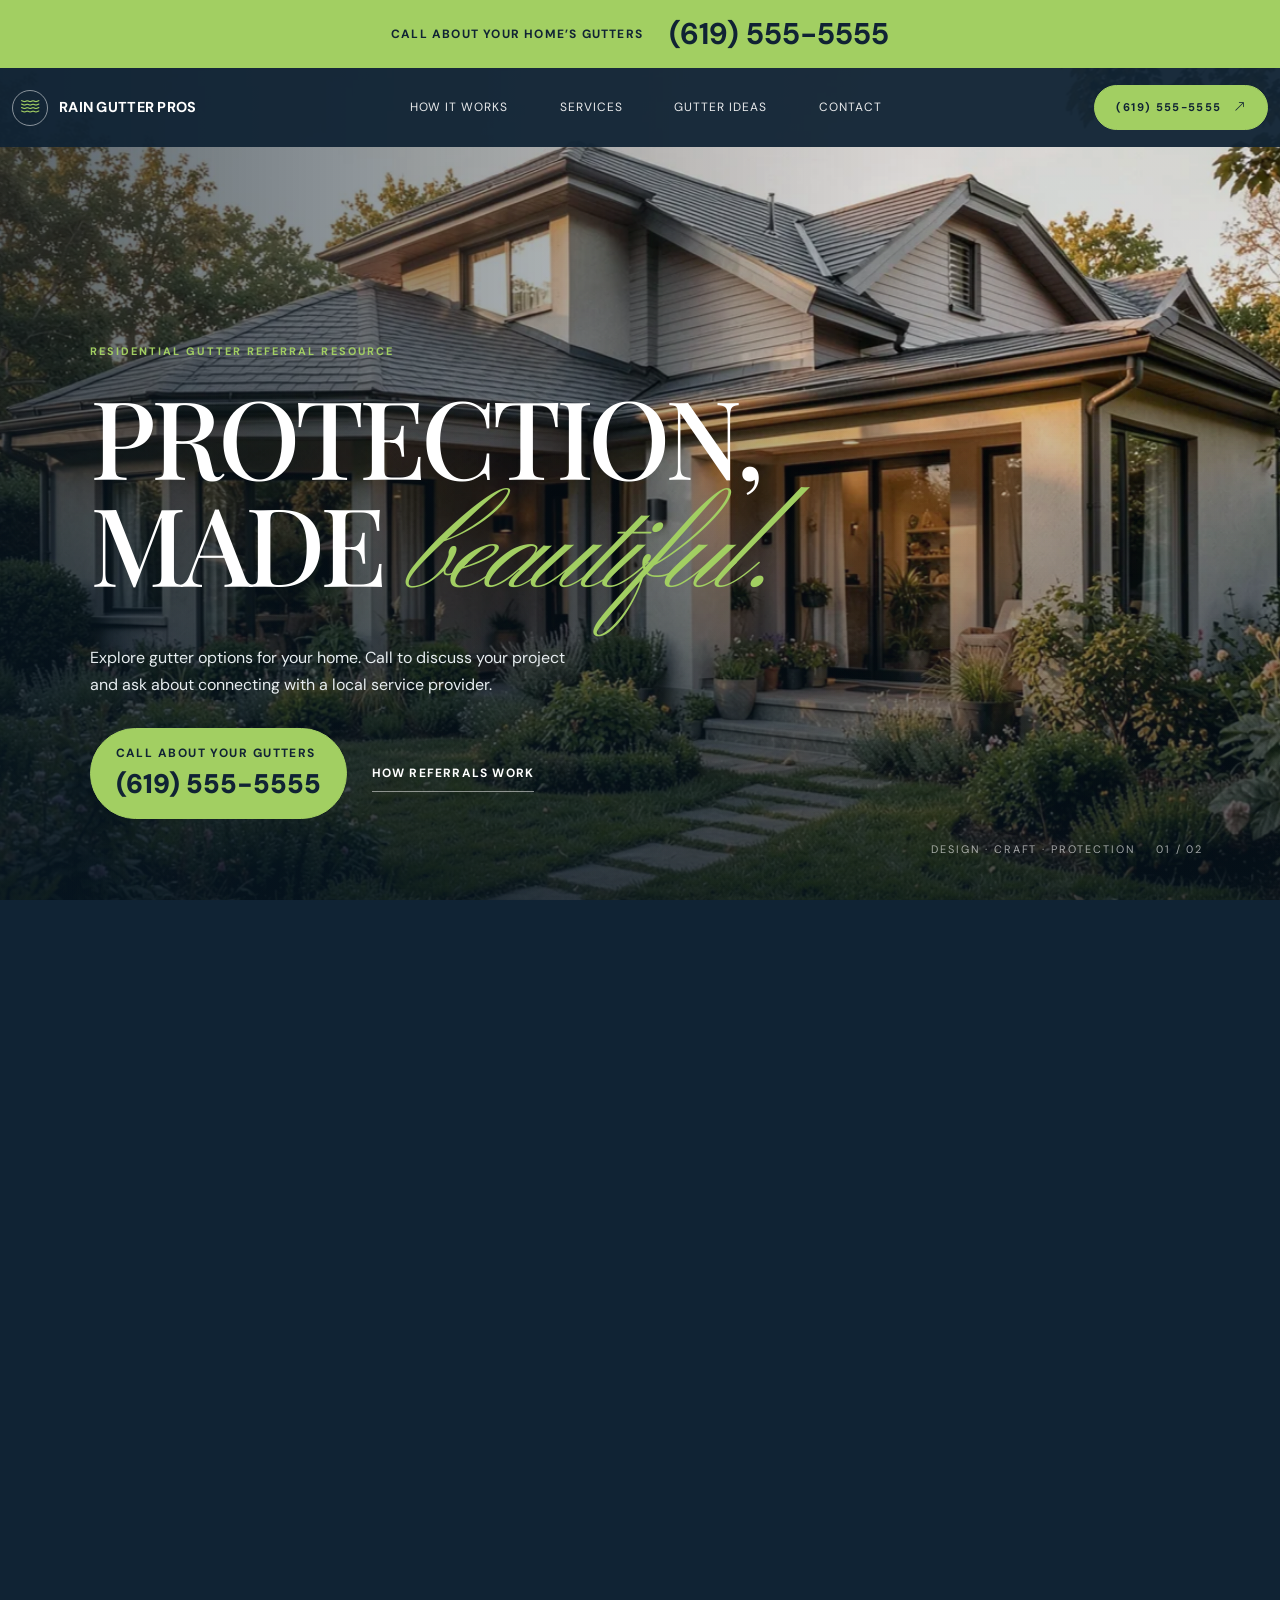
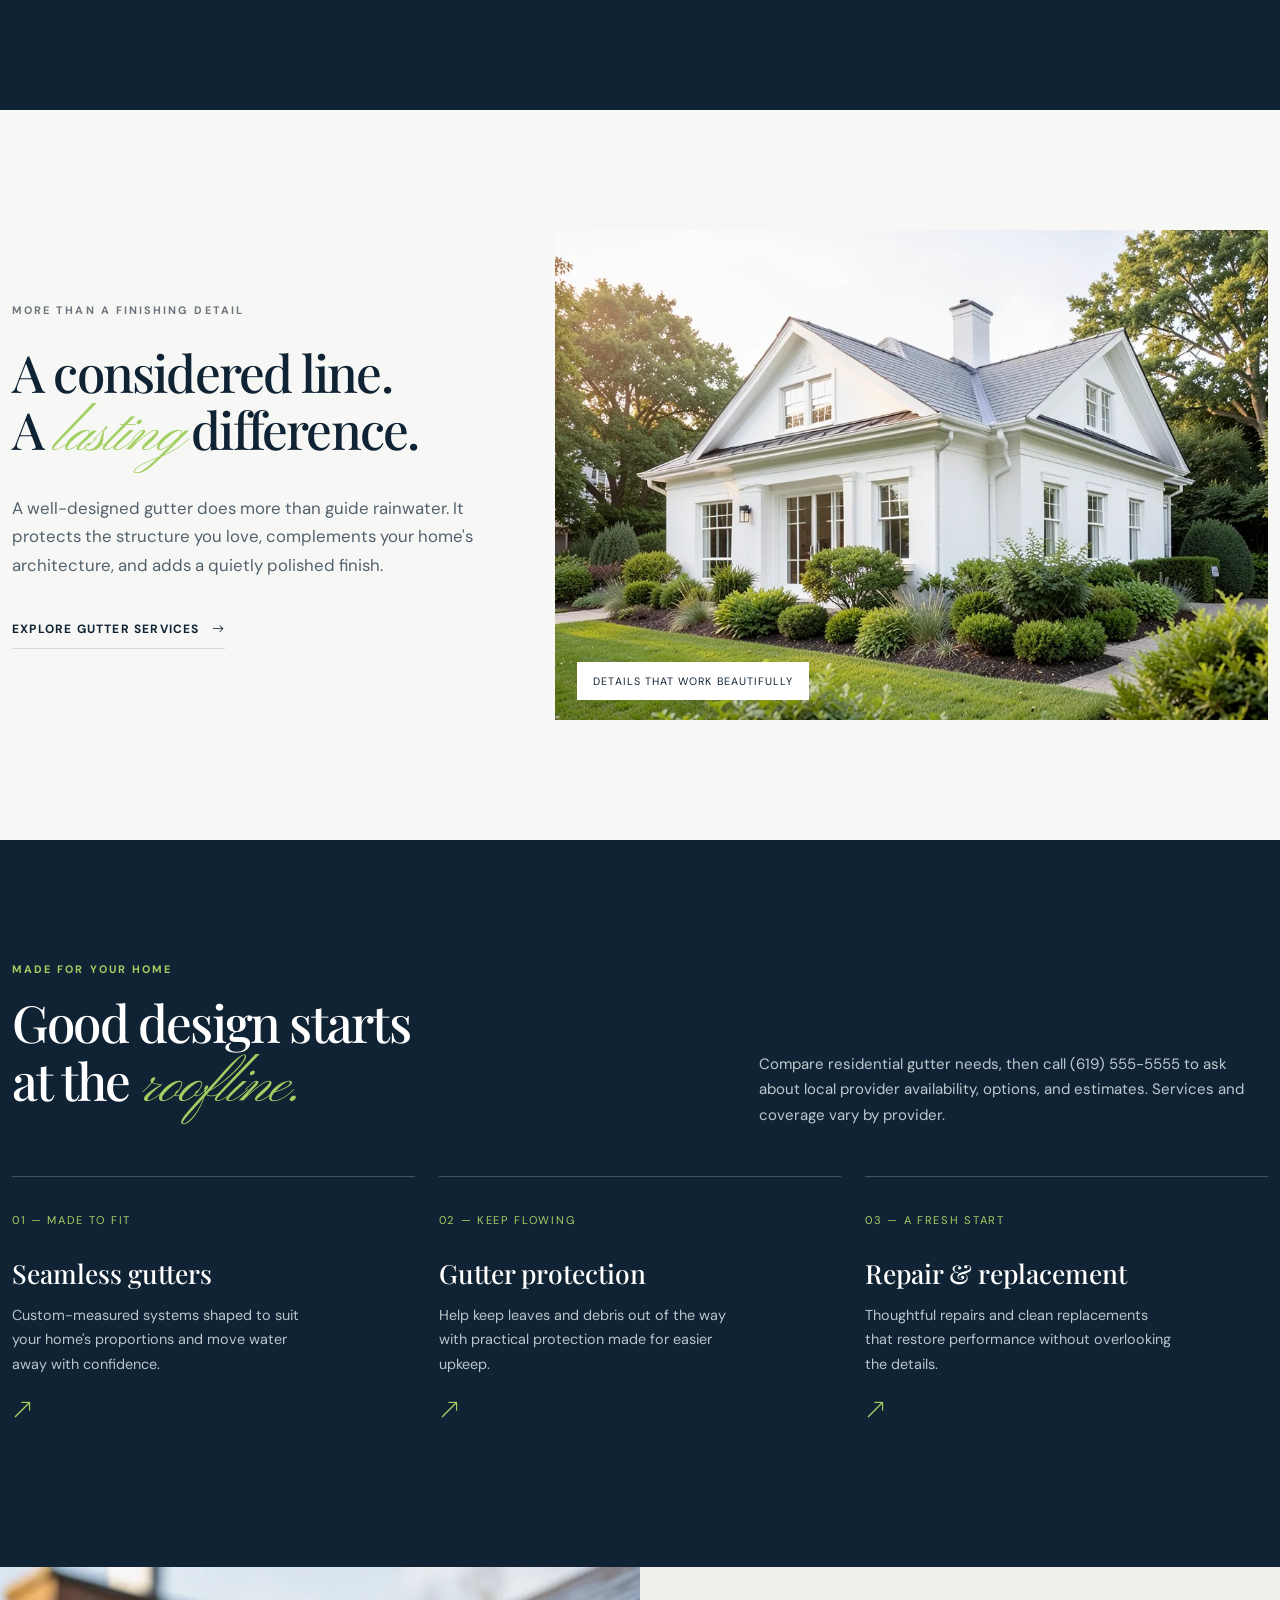
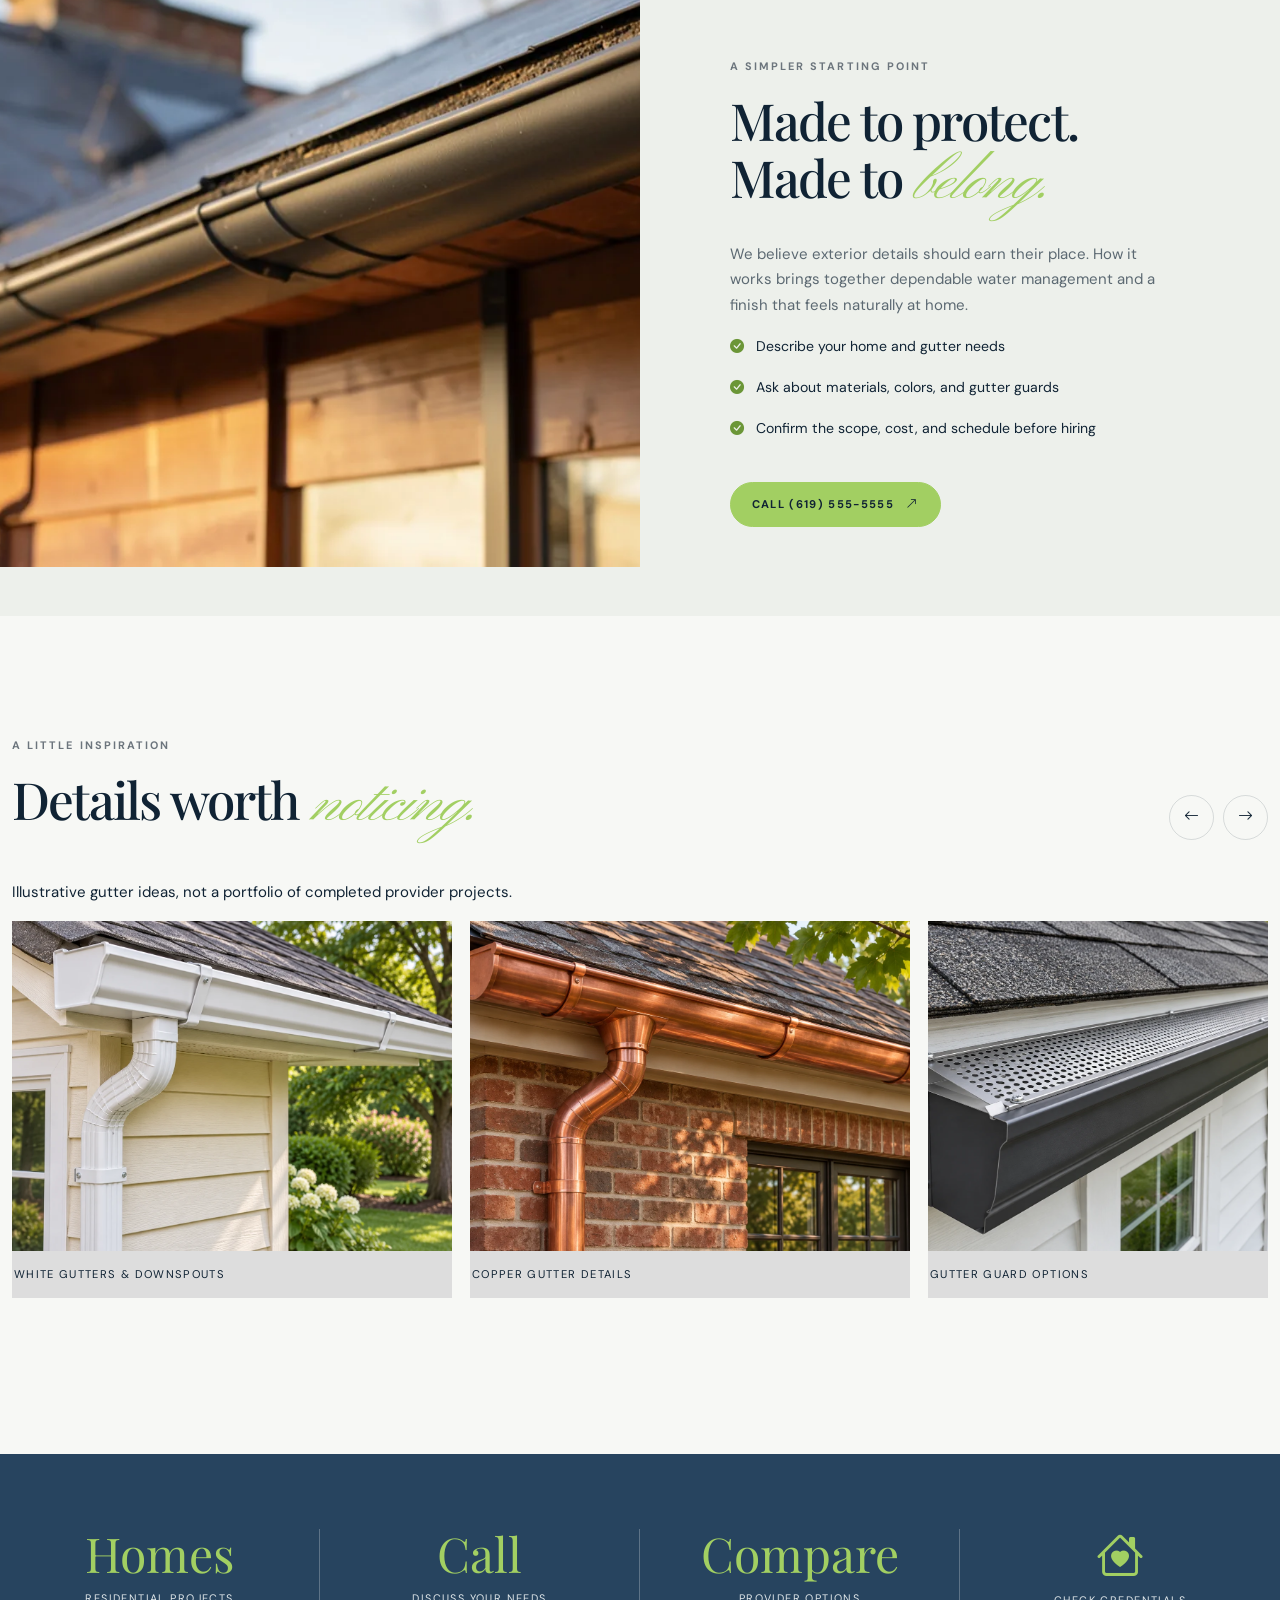
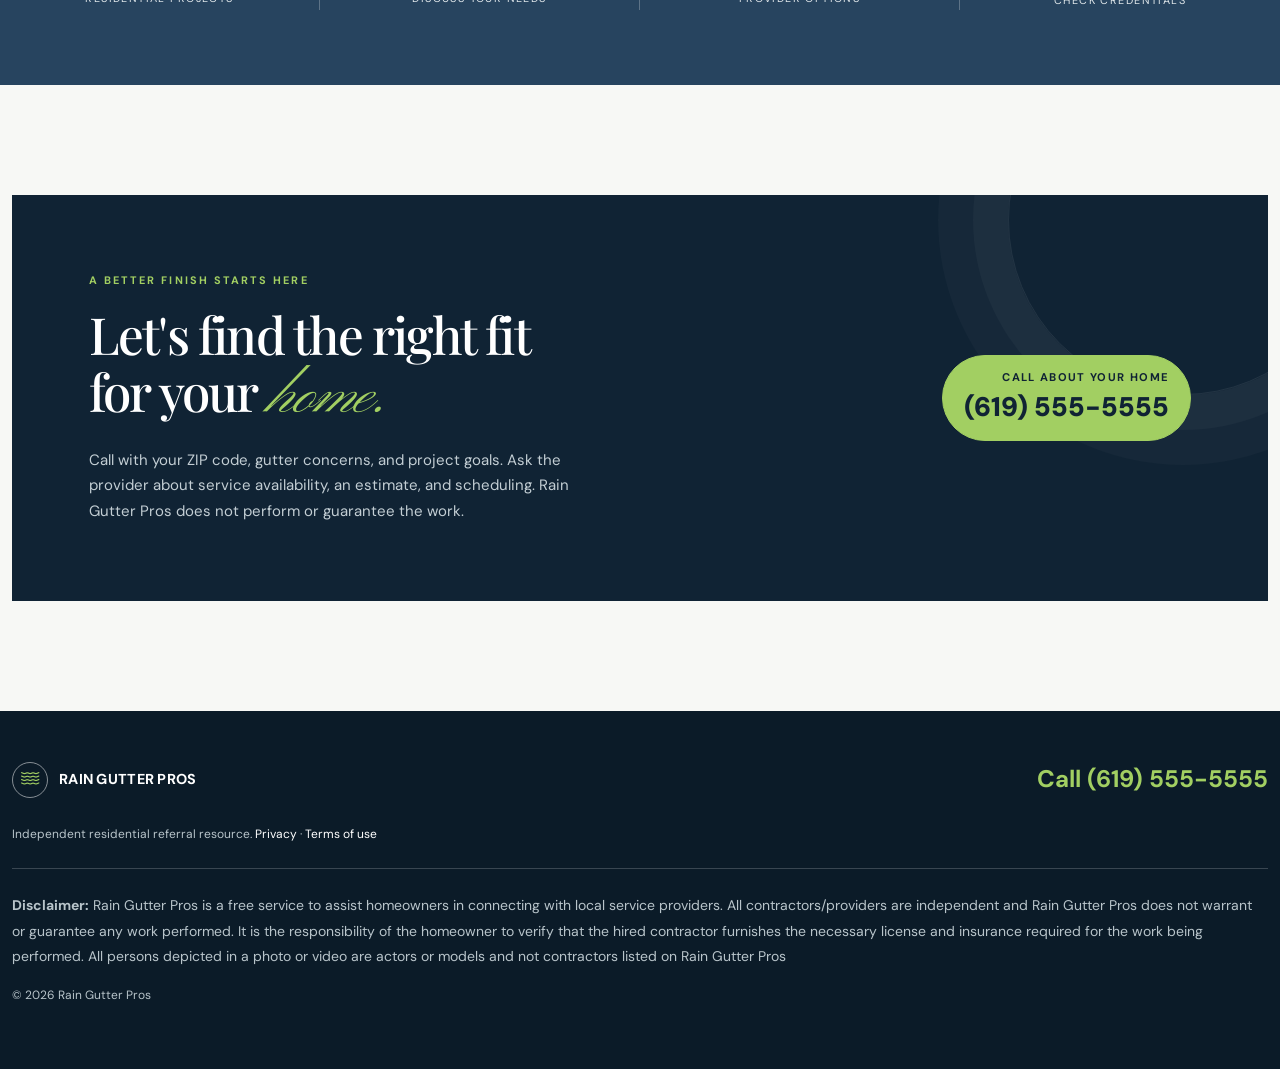
==== index.html @ 39ba64ca "Add files via upload" ====
<!doctype html>
<html lang="en">
<head>
  <meta charset="utf-8">
  <meta name="viewport" content="width=device-width, initial-scale=1">
  <meta name="theme-color" content="#102334">
  <meta name="description" content="Explore residential rain gutters, downspouts, and gutter guards. Rain Gutter Pros is an independent referral resource connecting homeowners with local service providers.">
  <title>Rain Gutter Pros — Protection, Made Beautiful</title>
  <link rel="preconnect" href="https://fonts.googleapis.com">
  <link rel="preconnect" href="https://fonts.gstatic.com" crossorigin>
  <link href="https://fonts.googleapis.com/css2?family=DM+Sans:wght@400;500;600;700&family=Playfair+Display:wght@500;600;700&family=Pinyon+Script&display=swap" rel="stylesheet">
  <link rel="stylesheet" href="https://cdn.jsdelivr.net/npm/bootstrap@5.3.3/dist/css/bootstrap.min.css">
  <link rel="stylesheet" href="https://cdn.jsdelivr.net/npm/bootstrap-icons@1.11.3/font/bootstrap-icons.min.css">
  
<link rel="stylesheet" href="css/style.css">
</head>
<body>
<a class="call-banner" href="tel:+16195555555"><span>CALL ABOUT YOUR HOME’S GUTTERS</span><strong>(619) 555-5555</strong></a>
  <nav class="navbar navbar-expand-lg" aria-label="Main navigation">
    <div class="container">
      <a class="brand" href="#" aria-label="Rain Gutter Pros home"><span class="brand-mark"><i class="bi bi-water"></i></span><span>RAIN GUTTER PROS</span></a>
      <a class="nav-cta d-lg-none ms-auto me-3" href="tel:+16195555555">Call now</a>
      <button class="navbar-toggler border-0 text-white p-1" type="button" data-bs-toggle="collapse" data-bs-target="#mainNav" aria-controls="mainNav" aria-expanded="false" aria-label="Toggle navigation"><i class="bi bi-list fs-2"></i></button>
      <div class="collapse navbar-collapse justify-content-center" id="mainNav">
        <ul class="navbar-nav align-items-lg-center">
          <li class="nav-item"><a class="nav-link" href="#approach">How it works</a></li>
          <li class="nav-item"><a class="nav-link" href="#services">Services</a></li>
          <li class="nav-item"><a class="nav-link" href="#work">Gutter ideas</a></li>
          <li class="nav-item"><a class="nav-link" href="#contact">Contact</a></li>
        </ul>
      </div>
      <a class="nav-cta d-none d-lg-inline-block" href="tel:+16195555555">(619) 555-5555 <i class="bi bi-arrow-up-right ms-2"></i></a>
    </div>
  </nav>

  <main>
    <section class="hero" aria-label="Rain Gutter Pros">
      <div class="hero-sticky">
        <img class="hero-img" id="heroOne" src="assets/img-1.webp" alt="Residential home with rain gutters along the roofline">
        <img class="hero-img second" id="heroTwo" src="assets/img-2.webp" alt="" aria-hidden="true">
        <div class="hero-shade"></div>
        <div class="hero-content">
          <div class="eyebrow">Residential gutter referral resource</div>
          <h1>PROTECTION,<br>MADE <em class="script">beautiful.</em></h1>
          <p class="hero-copy">Explore gutter options for your home. Call to discuss your project and ask about connecting with a local service provider.</p>
          <div class="hero-actions"><a class="btn-accent" href="tel:+16195555555">Call about your gutters<strong class="phone-line">(619) 555-5555</strong></a><a class="text-link" href="#approach">How referrals work</a></div>
        </div>
        <div class="hero-index">DESIGN · CRAFT · PROTECTION <span class="ms-3">01 / 02</span></div>
      </div>
    </section>

    <section class="intro section-pad" id="approach">
      <div class="container container-wide">
        <div class="row align-items-center g-5">
          <div class="col-lg-5 reveal">
            <div class="eyebrow text-secondary mb-4">More than a finishing detail</div>
            <h2 class="mb-4">A considered line.<br>A <em class="script">lasting</em> difference.</h2>
            <p class="intro-copy">A well-designed gutter does more than guide rainwater. It protects the structure you love, complements your home's architecture, and adds a quietly polished finish.</p>
            <a class="text-link mt-3 d-inline-block" style="color:var(--ink);border-color:var(--line)" href="#services">Explore gutter services <i class="bi bi-arrow-right ms-2"></i></a>
          </div>
          <div class="col-lg-7 reveal">
            <div class="intro-image">
              <img src="assets/img-3.webp" alt="White residential home with gutters at the eaves">
              <div class="image-caption">Details that work beautifully</div>
            </div>
          </div>
        </div>
      </div>
    </section>

    <section class="services section-pad" id="services">
      <div class="container container-wide">
        <div class="row mb-5 align-items-end">
          <div class="col-lg-7 reveal">
            <div class="eyebrow mb-3" style="color:var(--lime)">Made for your home</div>
            <h2>Good design starts<br>at the <em class="script">roofline.</em></h2>
          </div>
          <div class="col-lg-5 reveal"><p class="section-intro mb-0">Compare residential gutter needs, then call (619) 555-5555 to ask about local provider availability, options, and estimates. Services and coverage vary by provider.</p></div>
        </div>
        <div class="row g-4">
          <div class="col-md-4 reveal"><article class="service-card"><span class="service-number">01 — MADE TO FIT</span><h3>Seamless gutters</h3><p>Custom-measured systems shaped to suit your home's proportions and move water away with confidence.</p><i class="bi bi-arrow-up-right"></i></article></div>
          <div class="col-md-4 reveal"><article class="service-card"><span class="service-number">02 — KEEP FLOWING</span><h3>Gutter protection</h3><p>Help keep leaves and debris out of the way with practical protection made for easier upkeep.</p><i class="bi bi-arrow-up-right"></i></article></div>
          <div class="col-md-4 reveal"><article class="service-card"><span class="service-number">03 — A FRESH START</span><h3>Repair & replacement</h3><p>Thoughtful repairs and clean replacements that restore performance without overlooking the details.</p><i class="bi bi-arrow-up-right"></i></article></div>
        </div>
      </div>
    </section>

    <section class="feature">
      <div class="row g-0">
        <div class="col-lg-6 reveal"><div class="feature-photo"><img src="assets/img-5.webp" alt="Close-up of a residential half-round rain gutter"></div></div>
        <div class="col-lg-6 d-flex align-items-center reveal">
          <div class="feature-panel">
            <div class="eyebrow text-secondary mb-3">A simpler starting point</div>
            <h2 class="mb-4">Made to protect.<br>Made to <em class="script">belong.</em></h2>
            <p>We believe exterior details should earn their place. How it works brings together dependable water management and a finish that feels naturally at home.</p>
            <div class="checkline"><i class="bi bi-check-circle-fill"></i><span>Describe your home and gutter needs</span></div>
            <div class="checkline"><i class="bi bi-check-circle-fill"></i><span>Ask about materials, colors, and gutter guards</span></div>
            <div class="checkline"><i class="bi bi-check-circle-fill"></i><span>Confirm the scope, cost, and schedule before hiring</span></div>
            <a class="btn-accent d-inline-block mt-4" href="tel:+16195555555">Call (619) 555-5555 <i class="bi bi-arrow-up-right ms-2"></i></a>
          </div>
        </div>
      </div>
    </section>

    <section class="gallery section-pad" id="work">
      <div class="container container-wide">
        <div class="gallery-heading reveal">
          <div><div class="eyebrow text-secondary mb-3">A little inspiration</div><h2 class="mb-0">Details worth <em class="script">noticing.</em></h2></div>
          <div class="slider-controls" aria-label="Gallery controls"><button type="button" id="prev" aria-label="Scroll gallery left"><i class="bi bi-arrow-left"></i></button><button type="button" id="next" aria-label="Scroll gallery right"><i class="bi bi-arrow-right"></i></button></div>
        </div>
        <p>Illustrative gutter ideas, not a portfolio of completed provider projects.</p>
        <div class="gallery-track" id="galleryTrack" aria-label="Residential gutter inspiration">
          <figure class="gallery-card"><img src="assets/white-gutter.webp" alt="White aluminum rain gutter and downspout on a house" loading="lazy"><figcaption>White gutters & downspouts</figcaption></figure>
          <figure class="gallery-card"><img src="assets/copper-gutter.webp" alt="Copper half-round gutter and downspout on a brick home" loading="lazy"><figcaption>Copper gutter details</figcaption></figure>
          <figure class="gallery-card"><img src="assets/gutter-guard.webp" alt="Perforated gutter guard covering a residential rain gutter" loading="lazy"><figcaption>Gutter guard options</figcaption></figure>
          <figure class="gallery-card"><img src="assets/home-downspout.webp" alt="White home downspout draining toward a splash block" loading="lazy"><figcaption>Downspouts & drainage</figcaption></figure>
        </div>
      </div>
    </section>

    <section class="stats" aria-label="Getting started">
      <div class="container container-wide">
        <div class="row text-center">
          <div class="col-6 col-md-3 stat"><div class="stat-num">Homes</div><div class="stat-label">Residential projects</div></div>
          <div class="col-6 col-md-3 stat"><div class="stat-num">Call</div><div class="stat-label">Discuss your needs</div></div>
          <div class="col-6 col-md-3 stat"><div class="stat-num">Compare</div><div class="stat-label">Provider options</div></div>
          <div class="col-6 col-md-3 stat"><div class="stat-num"><i class="bi bi-house-heart"></i></div><div class="stat-label">Check credentials</div></div>
        </div>
      </div>
    </section>

    <section class="contact" id="contact">
      <div class="container container-wide">
        <div class="contact-box reveal">
          <div class="row align-items-center position-relative" style="z-index:1">
            <div class="col-lg-8">
              <div class="eyebrow mb-3" style="color:var(--lime)">A better finish starts here</div>
              <h2 class="mb-3">Let's find the right fit<br>for your <em class="script">home.</em></h2>
              <p class="mb-lg-0">Call with your ZIP code, gutter concerns, and project goals. Ask the provider about service availability, an estimate, and scheduling. Rain Gutter Pros does not perform or guarantee the work.</p>
            </div>
            <div class="col-lg-4 text-lg-end mt-4 mt-lg-0"><a class="btn-accent d-inline-block" href="tel:+16195555555">Call about your home<strong class="phone-line">(619) 555-5555</strong></a></div>
          </div>
        </div>
      </div>
    </section>
  </main>

<footer><div class="container container-wide"><div class="footer-top"><a class="brand" href="index.html"><span class="brand-mark"><i class="bi bi-water"></i></span><span>RAIN GUTTER PROS</span></a><a class="footer-phone" href="tel:+16195555555">Call (619) 555-5555</a></div><p>Independent residential referral resource. <a href="privacy.html">Privacy</a> · <a href="terms.html">Terms of use</a></p><p class="disclaimer"><strong>Disclaimer:</strong> Rain Gutter Pros is a free service to assist homeowners in connecting with local service providers. All contractors/providers are independent and Rain Gutter Pros does not warrant or guarantee any work performed. It is the responsibility of the homeowner to verify that the hired contractor furnishes the necessary license and insurance required for the work being performed. All persons depicted in a photo or video are actors or models and not contractors listed on Rain Gutter Pros</p><p>© <span id="year">2026</span> Rain Gutter Pros</p></div></footer>
<a class="mobile-call" href="tel:+16195555555">CALL NOW · (619) 555-5555</a>
  <script src="https://cdn.jsdelivr.net/npm/bootstrap@5.3.3/dist/js/bootstrap.bundle.min.js"></script>
  <script>
    (() => {
      const reduce = window.matchMedia('(prefers-reduced-motion: reduce)').matches;
      const nav = document.querySelector('.navbar');
      const one = document.getElementById('heroOne');
      const two = document.getElementById('heroTwo');
      let ticking = false;
      function onScroll(){
        if(ticking)return;
        ticking=true;
        requestAnimationFrame(()=>{
          nav.classList.toggle('scrolled',window.scrollY>24);
          if(!reduce){
            const section=document.querySelector('.hero');
            const rect=section.getBoundingClientRect();
            const progress=Math.max(0,Math.min(1,-rect.top/(section.offsetHeight-innerHeight)));
            one.style.transform=`scale(${1.04+progress*.13})`;
            two.style.transform=`scale(${1.12-progress*.06})`;
            two.style.opacity=Math.max(0,(progress-.28)/.48);
          }
          ticking=false;
        });
      }
      window.addEventListener('scroll',onScroll,{passive:true});onScroll();
      if(!reduce && 'IntersectionObserver' in window){
        document.documentElement.classList.add('js-motion');
        const observer=new IntersectionObserver(entries=>entries.forEach(entry=>{
          if(entry.isIntersecting){entry.target.classList.add('visible');observer.unobserve(entry.target)}
        }),{threshold:.12});
        document.querySelectorAll('.reveal').forEach(el=>observer.observe(el));
      } else document.querySelectorAll('.reveal').forEach(el=>el.classList.add('visible'));
      const track=document.getElementById('galleryTrack');
      document.getElementById('prev').addEventListener('click',()=>track.scrollBy({left:-460,behavior:reduce?'auto':'smooth'}));
      document.getElementById('next').addEventListener('click',()=>track.scrollBy({left:460,behavior:reduce?'auto':'smooth'}));
      document.getElementById('year').textContent=new Date().getFullYear();
      const counters=document.querySelectorAll('[data-count]');
      if('IntersectionObserver' in window && !reduce){
        const countObserver=new IntersectionObserver(entries=>entries.forEach(entry=>{
          if(entry.isIntersecting){
            const el=entry.target,goal=Number(el.dataset.count),start=performance.now();
            function step(now){const p=Math.min(1,(now-start)/1200);el.textContent=Math.round(goal*(1-Math.pow(1-p,3)))+(goal===100?'%':goal===1?'×':'+');if(p<1)requestAnimationFrame(step)}
            requestAnimationFrame(step);countObserver.unobserve(el);
          }
        }),{threshold:.5});
        counters.forEach(el=>countObserver.observe(el));
      }else counters.forEach(el=>el.textContent=el.dataset.count+(el.dataset.count==='100'?'%':'+'));
    })();
  </script>
</body>
</html>
---- css/style.css ----
:root{--ink:#102334;--blue:#27445f;--mid:#385b7a;--lime:#a2cf62;--paper:#f7f8f5;--muted:#687682;--line:rgba(16,35,52,.14)}
    *{box-sizing:border-box}
    html{scroll-behavior:smooth}
    body{margin:0;background:var(--paper);color:var(--ink);font-family:"DM Sans",sans-serif;font-size:15px;line-height:1.7}
    h1,h2,h3,.display{font-family:"Playfair Display",serif;font-weight:500}
    h2{font-size:clamp(2.2rem,4vw,4rem);line-height:1.12;letter-spacing:-.035em}
    .script{font-family:"Pinyon Script",cursive;font-weight:400;text-transform:none;color:var(--lime);font-size:1.18em}
    .eyebrow{font-size:.68rem;text-transform:uppercase;letter-spacing:.19em;font-weight:700}
    .navbar{position:fixed;z-index:1000;inset:0 0 auto;padding:17px 0;color:#fff;transition:background .35s,padding .3s,box-shadow .35s}
    .navbar.scrolled{background:rgba(16,35,52,.91);backdrop-filter:blur(14px);padding:11px 0;box-shadow:0 5px 24px #08172324}
    .navbar .container{max-width:1390px}
    .brand{display:flex;align-items:center;gap:11px;color:white;text-decoration:none;font-weight:700;font-size:.9rem;letter-spacing:.02em}
    .brand-mark{width:36px;height:36px;border:1px solid #ffffff80;border-radius:50%;display:grid;place-items:center;color:var(--lime);font-size:1.15rem}
    .navbar-nav{gap:clamp(16px,2.8vw,42px)}
    .nav-link{color:#fff!important;font-size:.75rem;letter-spacing:.08em;text-transform:uppercase;opacity:.9}
    .nav-link:hover{color:var(--lime)!important}
    .nav-cta,.btn-accent{background:var(--lime);border:1px solid var(--lime);color:var(--ink);border-radius:99px;padding:12px 21px;font-size:.7rem;text-transform:uppercase;letter-spacing:.12em;font-weight:700;text-decoration:none;transition:.25s}
    .nav-cta:hover,.btn-accent:hover{background:transparent;color:var(--lime)}
    .hero{height:190vh;position:relative;background:var(--ink)}
    .hero-sticky{height:100vh;position:sticky;top:0;overflow:hidden}
    .hero-img{position:absolute;inset:-3%;width:106%;height:106%;object-fit:cover;transform:scale(1.04);will-change:transform}
    .hero-img.second{opacity:0;transition:opacity .15s}
    .hero-shade{position:absolute;inset:0;background:linear-gradient(90deg,rgba(7,22,34,.66),rgba(7,22,34,.12) 72%),linear-gradient(0deg,rgba(7,22,34,.69),transparent 58%)}
    .hero-content{position:absolute;left:max(7vw,calc((100vw - 1320px)/2));right:7vw;bottom:12%;color:white;max-width:850px}
    .hero-content .eyebrow{color:var(--lime);margin-bottom:22px}
    .hero h1{font-size:clamp(3.6rem,8.5vw,8rem);line-height:.98;letter-spacing:-.045em;margin:0 0 24px}
    .hero-copy{max-width:480px;color:#e7edf0;font-size:1rem}
    .hero-actions{display:flex;align-items:center;gap:25px;margin-top:30px}
    .text-link{color:white;text-decoration:none;font-size:.75rem;letter-spacing:.1em;text-transform:uppercase;font-weight:700;border-bottom:1px solid #ffffff7d;padding:8px 0}
    .hero-index{position:absolute;bottom:42px;right:6vw;color:#ffffff9c;font-size:.68rem;letter-spacing:.17em}
    .section-pad{padding:120px 0}
    .container-wide{max-width:1290px}
    .intro{background:var(--paper)}
    .intro-copy{font-size:1.05rem;color:#52616d;max-width:495px}
    .intro-image{position:relative;min-height:480px;overflow:hidden}
    .intro-image img{width:100%;height:100%;min-height:480px;object-fit:cover;transition:transform 1s}
    .intro-image:hover img,.gallery-card:hover img{transform:scale(1.045)}
    .image-caption{position:absolute;bottom:20px;left:22px;background:white;padding:10px 16px;font-size:.67rem;letter-spacing:.1em;text-transform:uppercase}
    .services{background:#102334;color:white}
    .services .section-intro{max-width:650px;color:#bdc8cf}
    .service-card{height:100%;padding:30px 24px 20px 0;border-top:1px solid #ffffff38;transition:transform .3s}
    .service-card:hover{transform:translateY(-6px)}
    .service-number{color:var(--lime);font-size:.7rem;letter-spacing:.15em}
    .service-card h3{font-size:1.65rem;margin:25px 0 13px}
    .service-card p{color:#bac5cc;font-size:.9rem;max-width:310px}
    .service-card .bi{color:var(--lime);font-size:1.3rem}
    .feature{background:#edf0eb}
    .feature-photo{height:600px;overflow:hidden}
    .feature-photo img{height:100%;width:100%;object-fit:cover;transition:transform 1s}
    .feature-photo:hover img{transform:scale(1.04)}
    .feature-panel{padding:clamp(38px,7vw,100px)}
    .feature-panel p{color:#5c6972;max-width:450px}
    .checkline{display:flex;gap:12px;align-items:flex-start;margin:17px 0;font-size:.88rem}
    .checkline i{color:#6b9637}
    .gallery{overflow:hidden}
    .gallery-heading{display:flex;justify-content:space-between;align-items:end;gap:20px;margin-bottom:40px}
    .slider-controls{display:flex;gap:9px}
    .slider-controls button{width:45px;height:45px;border:1px solid var(--line);border-radius:50%;background:transparent;color:var(--ink);transition:.2s}
    .slider-controls button:hover{background:var(--ink);color:white}
    .gallery-track{display:flex;gap:18px;overflow-x:auto;scroll-snap-type:x mandatory;padding-bottom:20px;scrollbar-width:thin;scrollbar-color:#a2cf62 #e5e8e3}
    .gallery-card{flex:0 0 min(70vw,440px);scroll-snap-align:start;position:relative;overflow:hidden;background:#ddd}
    .gallery-card img{width:100%;height:330px;display:block;object-fit:cover;transition:transform .8s}
    .gallery-card figcaption{padding:14px 2px;font-size:.7rem;letter-spacing:.12em;text-transform:uppercase}
    .stats{background:var(--blue);color:white;padding:75px 0}
    .stat{border-right:1px solid #ffffff40}
    .stat:last-child{border:0}
    .stat-num{font-family:"Playfair Display",serif;font-size:clamp(2.5rem,5vw,4rem);line-height:1;color:var(--lime)}
    .stat-label{font-size:.68rem;letter-spacing:.13em;text-transform:uppercase;margin-top:12px;color:#e0e7ea}
    .contact{background:var(--paper);padding:110px 0}
    .contact-box{background:var(--ink);color:white;padding:clamp(35px,6vw,78px);position:relative;overflow:hidden}
    .contact-box:after{content:"";position:absolute;width:350px;height:350px;border:1px solid #ffffff14;border-radius:50%;right:-90px;top:-150px;box-shadow:0 0 0 35px #ffffff08,0 0 0 70px #ffffff06}
    .contact-box p{color:#c3ced4;max-width:500px}
    footer{background:#0b1b28;color:#b8c4ca;padding:30px 0;font-size:.75rem}
    footer a{color:white;text-decoration:none}
    .reveal{opacity:0;transform:translateY(24px);transition:opacity .8s ease,transform .8s ease}
    .reveal.visible{opacity:1;transform:none}
    @media(max-width:767px){
      .navbar{padding:12px 0}.navbar .nav-cta{padding:10px 14px;font-size:.62rem}.brand{font-size:.78rem}.brand-mark{width:32px;height:32px}
      .navbar-collapse{background:rgba(16,35,52,.97);padding:14px 20px;margin-top:12px}
      .hero{height:155vh}.hero-content{left:7vw;right:7vw;bottom:13%}.hero h1{font-size:clamp(3.3rem,15vw,5.7rem)}.hero-copy{font-size:.9rem}
      .section-pad{padding:78px 0}.intro-image,.intro-image img{min-height:340px}.feature-photo{height:380px}.feature-panel{padding:52px 28px}
      .gallery-heading{align-items:start;flex-direction:column}.gallery-card{flex-basis:82vw}.gallery-card img{height:270px}
      .stat{border-right:0;border-bottom:1px solid #ffffff40;padding:22px 0}.stat:last-child{border:0}
    }
    @media(prefers-reduced-motion:reduce){html{scroll-behavior:auto}*,*:before,*:after{scroll-behavior:auto!important;transition:none!important;animation:none!important}.hero-img{transform:none!important}.reveal{opacity:1;transform:none}}
/* Referral and call presentation */
.call-banner{position:fixed;inset:0 0 auto;z-index:1100;min-height:68px;background:#a2cf62;color:#102334;display:flex;align-items:center;justify-content:center;gap:26px;padding:8px 16px;text-decoration:none}.call-banner span{font-size:12px;letter-spacing:.1em;font-weight:700}.call-banner strong{font-size:30px;line-height:1.25;white-space:nowrap}.navbar{top:68px;background:rgba(16,35,52,.95)}.hero-content{bottom:9%}.phone-line{display:block;font-size:27px;letter-spacing:0;line-height:1.5;white-space:nowrap}.hero-actions{flex-wrap:wrap}.hero-actions .btn-accent{font-size:12px;padding:14px 25px}.stat-num{font-size:clamp(1.8rem,4vw,3rem)}.footer-top{display:flex;justify-content:space-between;align-items:center;gap:22px;flex-wrap:wrap;margin-bottom:24px}.footer-phone{font-size:24px;font-weight:700;color:var(--lime)}footer .disclaimer{font-size:14px;line-height:1.8;border-top:1px solid #ffffff30;padding-top:24px;margin-top:24px}footer{padding:48px 0}footer p{margin-top:15px}.mobile-call{display:none}section[id]{scroll-margin-top:160px}.policy-main{padding:210px 24px 90px;max-width:950px;margin:auto;min-height:60vh}.policy-main h1{font-size:clamp(2.5rem,6vw,4rem)}.policy-main h2{font-size:1.6rem;margin-top:32px}.policy-main a{color:#27445f}.reveal{opacity:1;transform:none}
@media(max-width:767px){.call-banner{flex-direction:column;gap:0;min-height:76px}.call-banner span{font-size:10px}.call-banner strong{font-size:28px}.navbar{top:76px}.navbar .brand{font-size:11px;gap:7px}.navbar .nav-cta{margin-right:10px!important;padding:8px 10px}.hero-content{bottom:10%}.hero h1{font-size:clamp(2.7rem,12vw,4.8rem)}.hero-copy{max-width:95%}.hero-index{display:none}.hero-actions{gap:12px}.phone-line{font-size:24px}.mobile-call{display:block;position:fixed;inset:auto 0 0;background:#a2cf62;color:#102334;text-align:center;padding:13px 6px calc(13px + env(safe-area-inset-bottom));font-size:20px;font-weight:700;text-decoration:none;z-index:1100}body{padding-bottom:65px}.policy-main{padding-top:200px}}
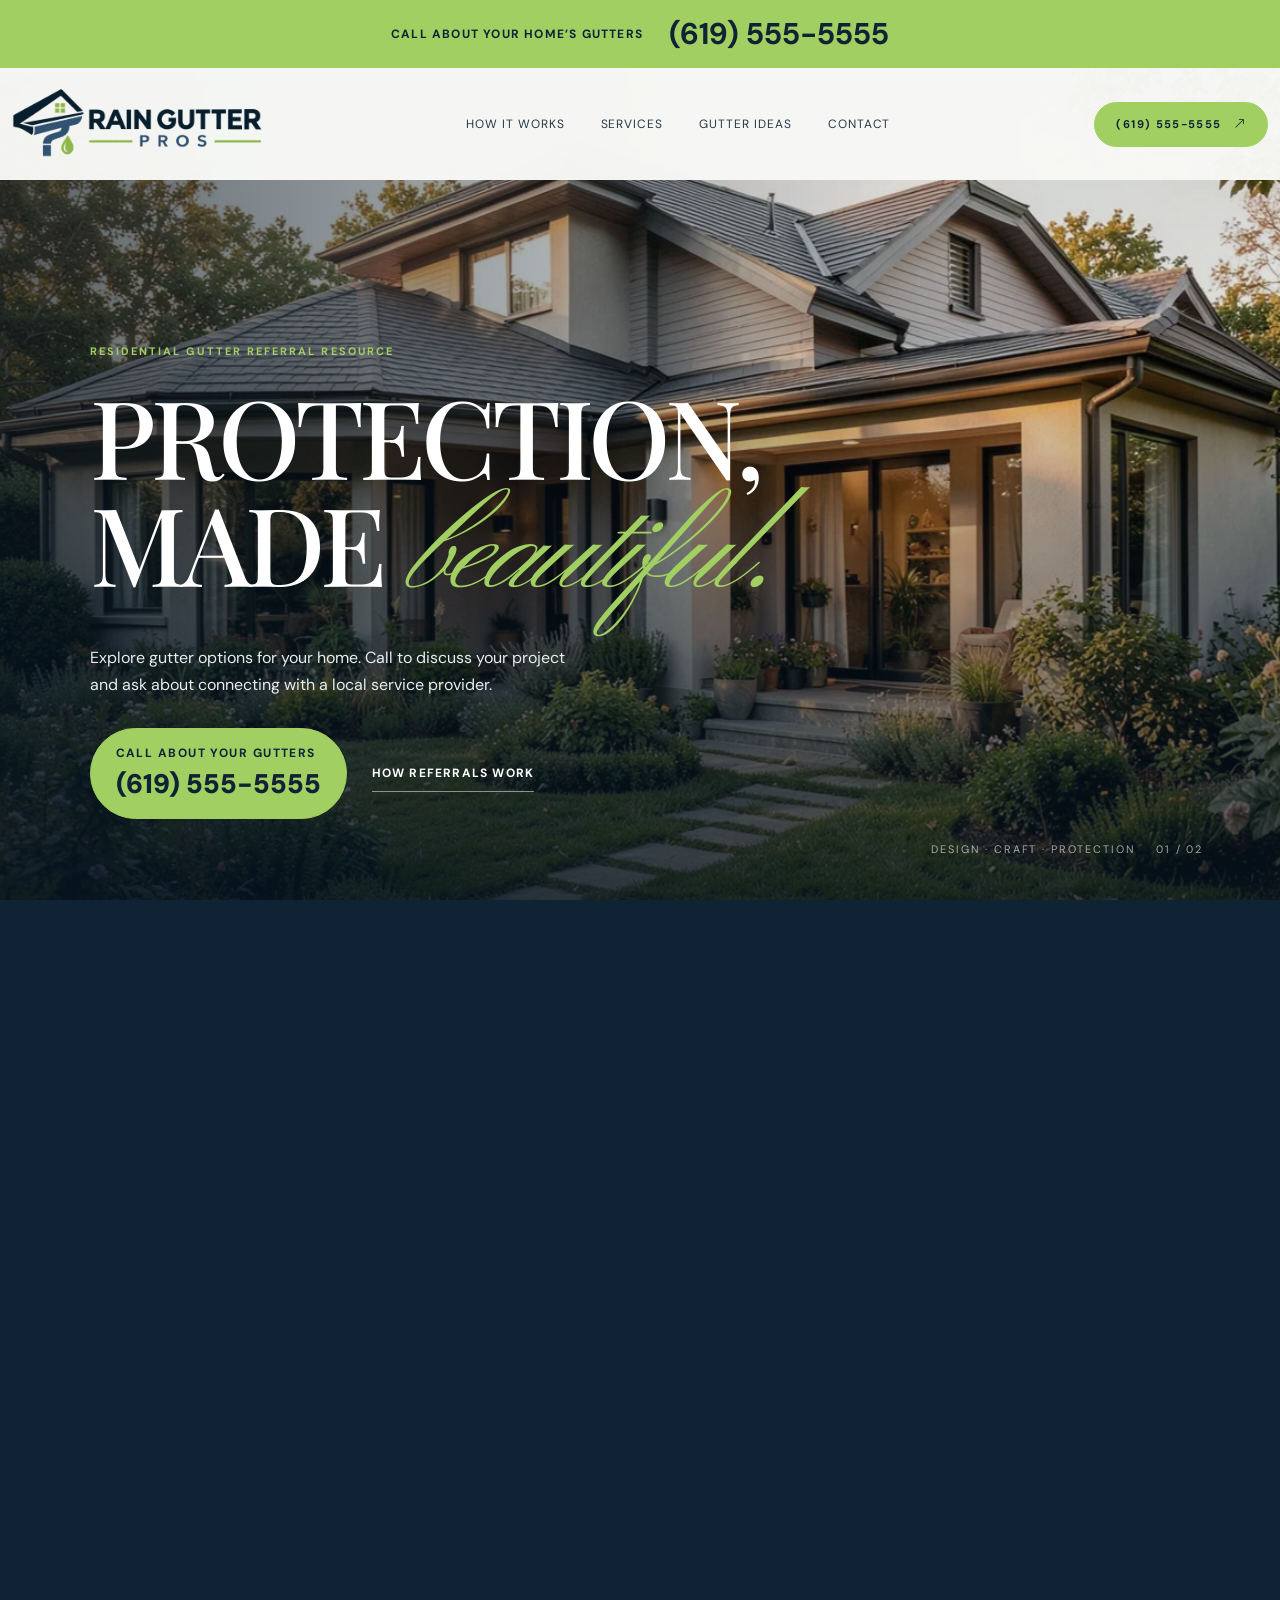
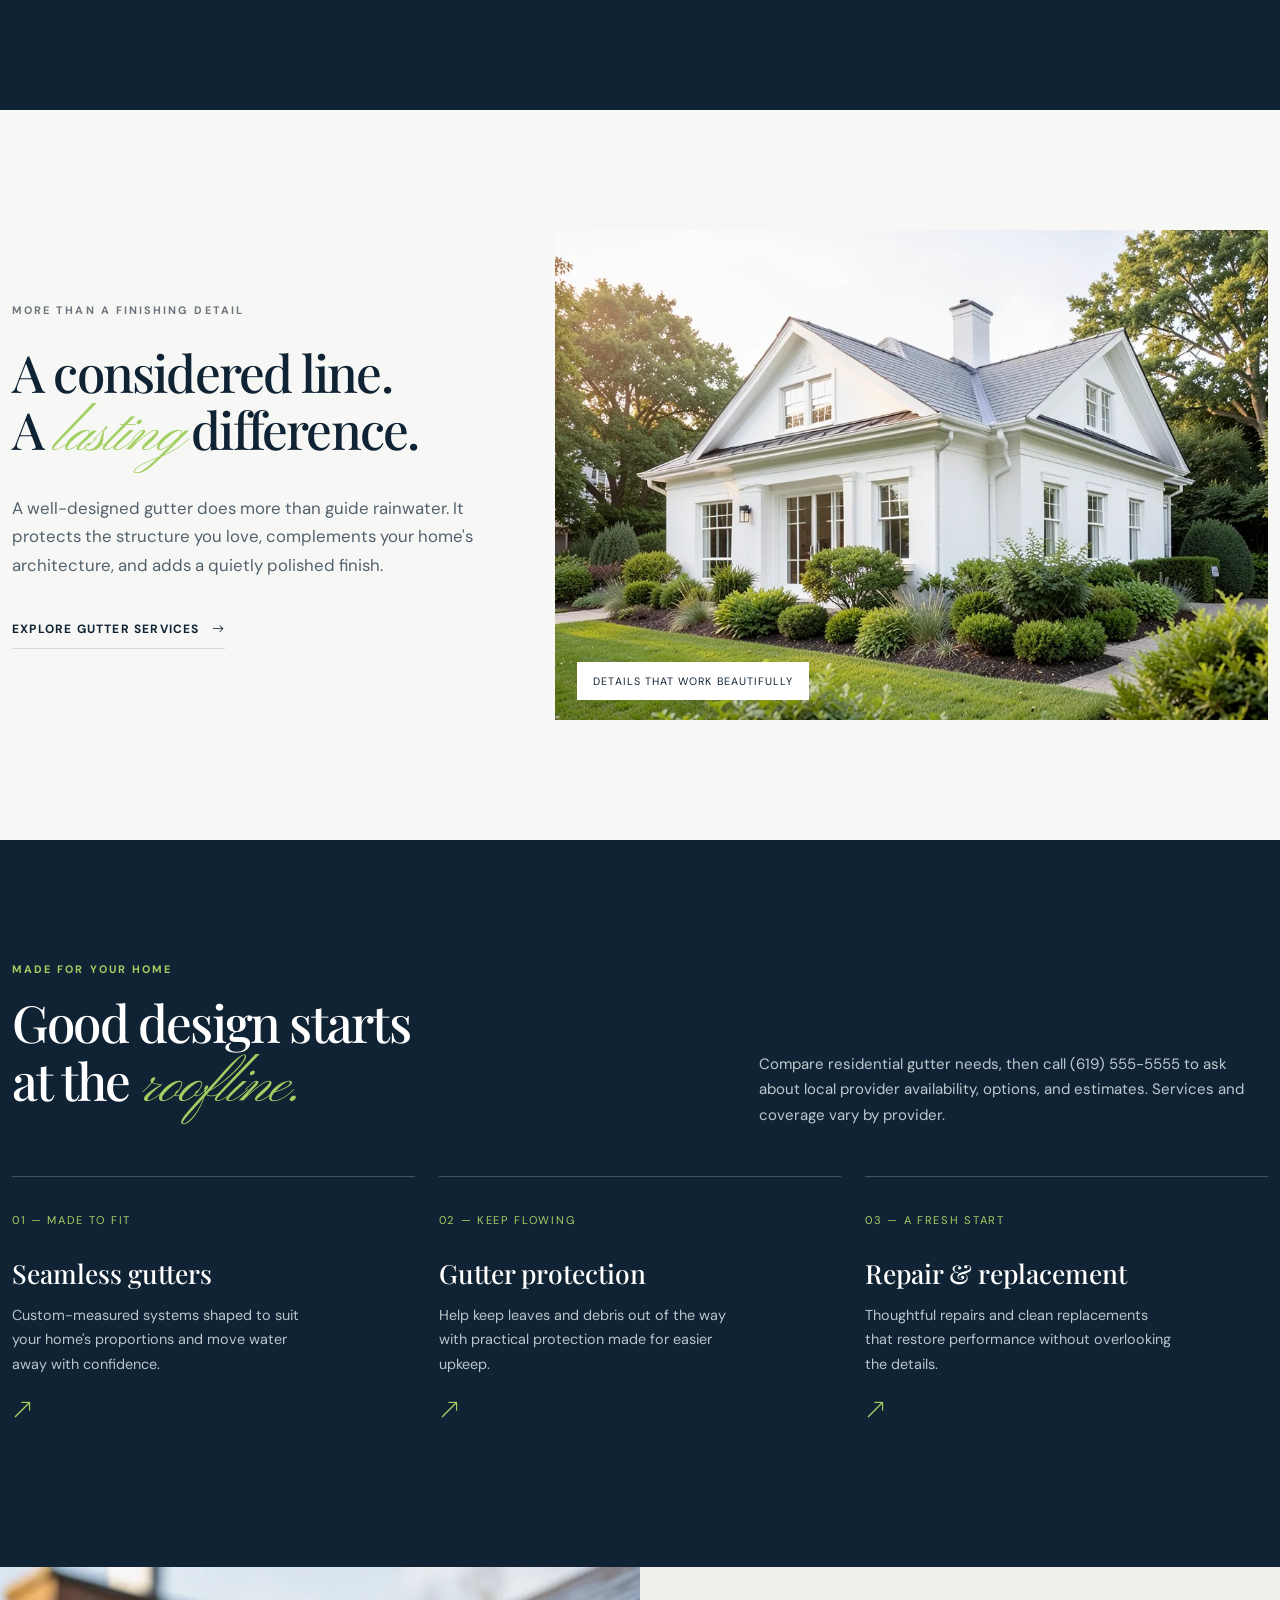
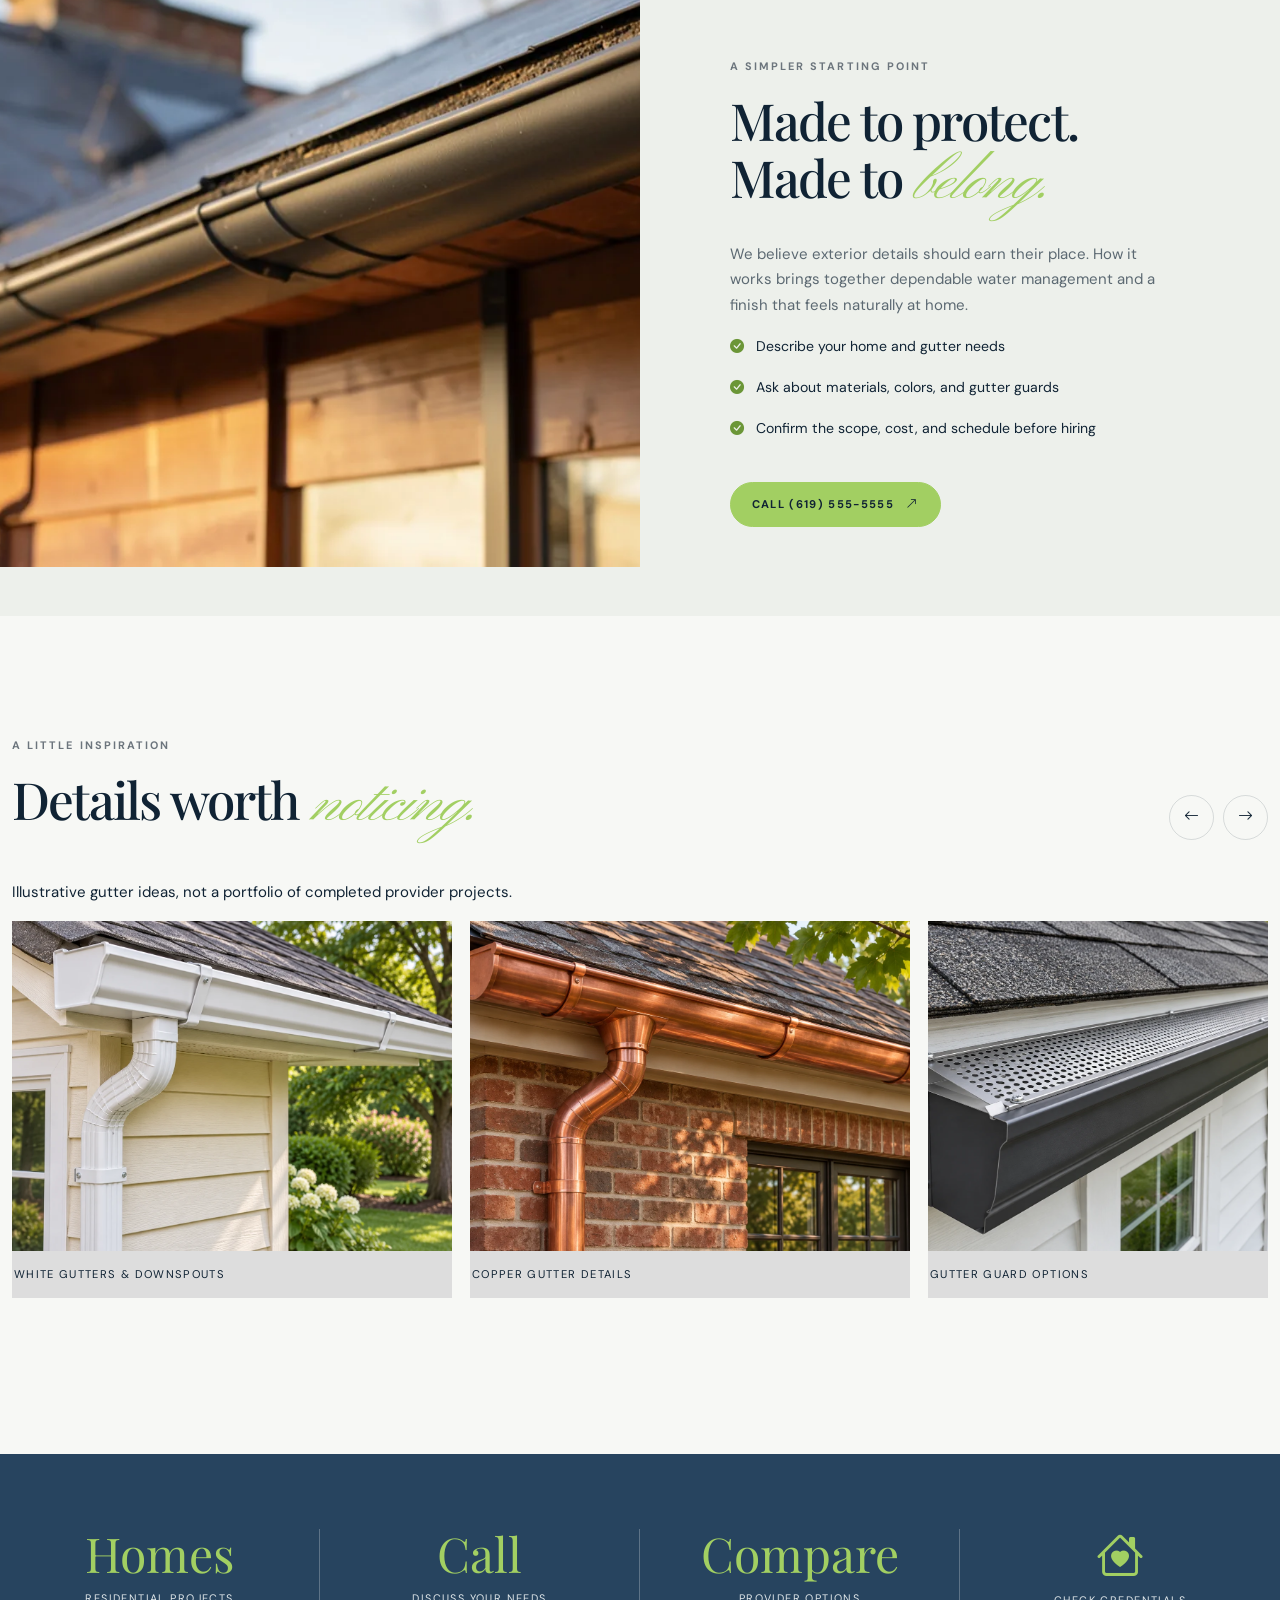
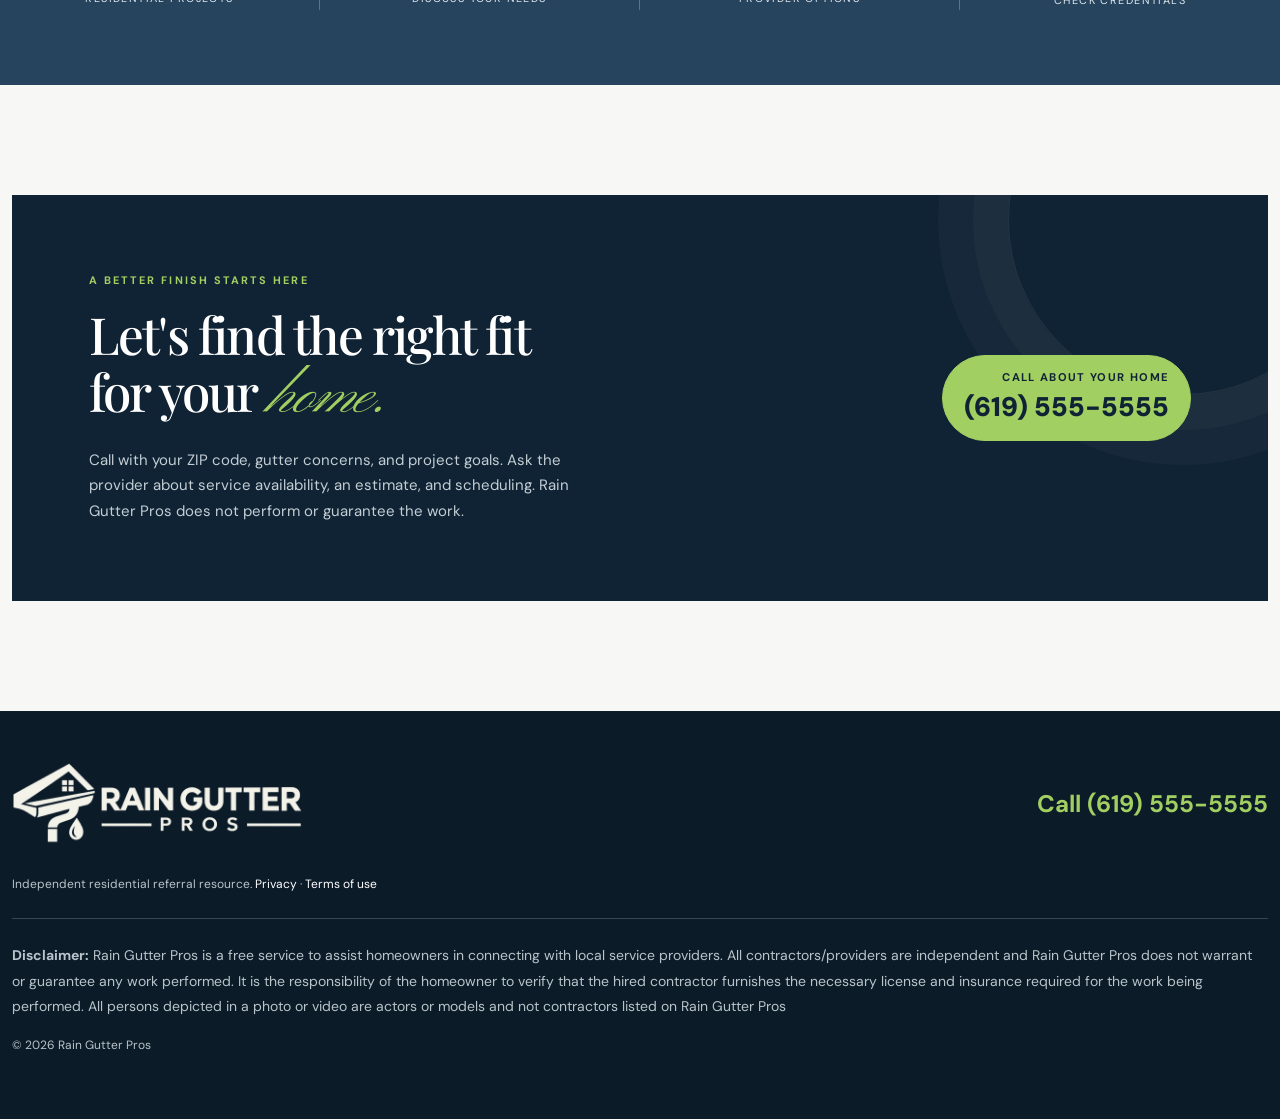
==== commit e0598607: "Add files via upload" ====
--- a/index.html
+++ b/index.html
@@ -18,7 +18,7 @@
 <a class="call-banner" href="tel:+16195555555"><span>CALL ABOUT YOUR HOME’S GUTTERS</span><strong>(619) 555-5555</strong></a>
   <nav class="navbar navbar-expand-lg" aria-label="Main navigation">
     <div class="container">
-      <a class="brand" href="#" aria-label="Rain Gutter Pros home"><span class="brand-mark"><i class="bi bi-water"></i></span><span>RAIN GUTTER PROS</span></a>
+      <a class="brand logo-brand" href="index.html" aria-label="Rain Gutter Pros home"><img src="assets/rain-gutter-pros-logo.png" alt="Rain Gutter Pros" width="1200" height="376"></a>
       <a class="nav-cta d-lg-none ms-auto me-3" href="tel:+16195555555">Call now</a>
       <button class="navbar-toggler border-0 text-white p-1" type="button" data-bs-toggle="collapse" data-bs-target="#mainNav" aria-controls="mainNav" aria-expanded="false" aria-label="Toggle navigation"><i class="bi bi-list fs-2"></i></button>
       <div class="collapse navbar-collapse justify-content-center" id="mainNav">
@@ -145,7 +145,7 @@
     </section>
   </main>
 
-<footer><div class="container container-wide"><div class="footer-top"><a class="brand" href="index.html"><span class="brand-mark"><i class="bi bi-water"></i></span><span>RAIN GUTTER PROS</span></a><a class="footer-phone" href="tel:+16195555555">Call (619) 555-5555</a></div><p>Independent residential referral resource. <a href="privacy.html">Privacy</a> · <a href="terms.html">Terms of use</a></p><p class="disclaimer"><strong>Disclaimer:</strong> Rain Gutter Pros is a free service to assist homeowners in connecting with local service providers. All contractors/providers are independent and Rain Gutter Pros does not warrant or guarantee any work performed. It is the responsibility of the homeowner to verify that the hired contractor furnishes the necessary license and insurance required for the work being performed. All persons depicted in a photo or video are actors or models and not contractors listed on Rain Gutter Pros</p><p>© <span id="year">2026</span> Rain Gutter Pros</p></div></footer>
+<footer><div class="container container-wide"><div class="footer-top"><a class="brand logo-brand" href="index.html" aria-label="Rain Gutter Pros home"><img src="assets/rain-gutter-pros-logo.png" alt="Rain Gutter Pros" width="1200" height="376"></a><a class="footer-phone" href="tel:+16195555555">Call (619) 555-5555</a></div><p>Independent residential referral resource. <a href="privacy.html">Privacy</a> · <a href="terms.html">Terms of use</a></p><p class="disclaimer"><strong>Disclaimer:</strong> Rain Gutter Pros is a free service to assist homeowners in connecting with local service providers. All contractors/providers are independent and Rain Gutter Pros does not warrant or guarantee any work performed. It is the responsibility of the homeowner to verify that the hired contractor furnishes the necessary license and insurance required for the work being performed. All persons depicted in a photo or video are actors or models and not contractors listed on Rain Gutter Pros</p><p>© <span id="year">2026</span> Rain Gutter Pros</p></div></footer>
 <a class="mobile-call" href="tel:+16195555555">CALL NOW · (619) 555-5555</a>
   <script src="https://cdn.jsdelivr.net/npm/bootstrap@5.3.3/dist/js/bootstrap.bundle.min.js"></script>
   <script>
--- a/css/style.css
+++ b/css/style.css
@@ -86,3 +86,10 @@
 /* Referral and call presentation */
 .call-banner{position:fixed;inset:0 0 auto;z-index:1100;min-height:68px;background:#a2cf62;color:#102334;display:flex;align-items:center;justify-content:center;gap:26px;padding:8px 16px;text-decoration:none}.call-banner span{font-size:12px;letter-spacing:.1em;font-weight:700}.call-banner strong{font-size:30px;line-height:1.25;white-space:nowrap}.navbar{top:68px;background:rgba(16,35,52,.95)}.hero-content{bottom:9%}.phone-line{display:block;font-size:27px;letter-spacing:0;line-height:1.5;white-space:nowrap}.hero-actions{flex-wrap:wrap}.hero-actions .btn-accent{font-size:12px;padding:14px 25px}.stat-num{font-size:clamp(1.8rem,4vw,3rem)}.footer-top{display:flex;justify-content:space-between;align-items:center;gap:22px;flex-wrap:wrap;margin-bottom:24px}.footer-phone{font-size:24px;font-weight:700;color:var(--lime)}footer .disclaimer{font-size:14px;line-height:1.8;border-top:1px solid #ffffff30;padding-top:24px;margin-top:24px}footer{padding:48px 0}footer p{margin-top:15px}.mobile-call{display:none}section[id]{scroll-margin-top:160px}.policy-main{padding:210px 24px 90px;max-width:950px;margin:auto;min-height:60vh}.policy-main h1{font-size:clamp(2.5rem,6vw,4rem)}.policy-main h2{font-size:1.6rem;margin-top:32px}.policy-main a{color:#27445f}.reveal{opacity:1;transform:none}
 @media(max-width:767px){.call-banner{flex-direction:column;gap:0;min-height:76px}.call-banner span{font-size:10px}.call-banner strong{font-size:28px}.navbar{top:76px}.navbar .brand{font-size:11px;gap:7px}.navbar .nav-cta{margin-right:10px!important;padding:8px 10px}.hero-content{bottom:10%}.hero h1{font-size:clamp(2.7rem,12vw,4.8rem)}.hero-copy{max-width:95%}.hero-index{display:none}.hero-actions{gap:12px}.phone-line{font-size:24px}.mobile-call{display:block;position:fixed;inset:auto 0 0;background:#a2cf62;color:#102334;text-align:center;padding:13px 6px calc(13px + env(safe-area-inset-bottom));font-size:20px;font-weight:700;text-decoration:none;z-index:1100}body{padding-bottom:65px}.policy-main{padding-top:200px}}
+
+/* Approved Rain Gutter Pros logo */
+.logo-brand{display:inline-flex;flex-shrink:0}.logo-brand img{display:block;width:250px;max-width:100%;height:auto}.navbar,.navbar.scrolled{background:rgba(247,248,245,.98);color:var(--ink)}.navbar .nav-link{color:var(--ink)!important}.navbar .navbar-toggler{color:var(--ink)!important}.navbar .navbar-collapse{background:transparent}.navbar .nav-cta:hover{background:var(--ink);color:white}footer .logo-brand img{width:290px;filter:brightness(0) saturate(100%) invert(95%) sepia(11%) saturate(272%) hue-rotate(328deg) brightness(104%) contrast(93%)}
+@media(min-width:992px){.navbar .container{gap:20px}.navbar-nav{gap:20px}.navbar .nav-cta{white-space:nowrap}}
+@media(max-width:991px){.navbar .logo-brand img{width:220px}.navbar .navbar-collapse{padding:15px;background:var(--paper)}}
+@media(max-width:480px){.navbar .logo-brand img{width:185px}.navbar .container{flex-wrap:wrap}.navbar .nav-cta{font-size:10px;letter-spacing:.03em;padding:8px 9px}.navbar .navbar-toggler{padding:0!important}.navbar{padding:12px 0}.footer-top{align-items:flex-start;flex-direction:column}footer .logo-brand img{width:260px}}
+@media(max-width:359px){.navbar .logo-brand img{width:155px}}
